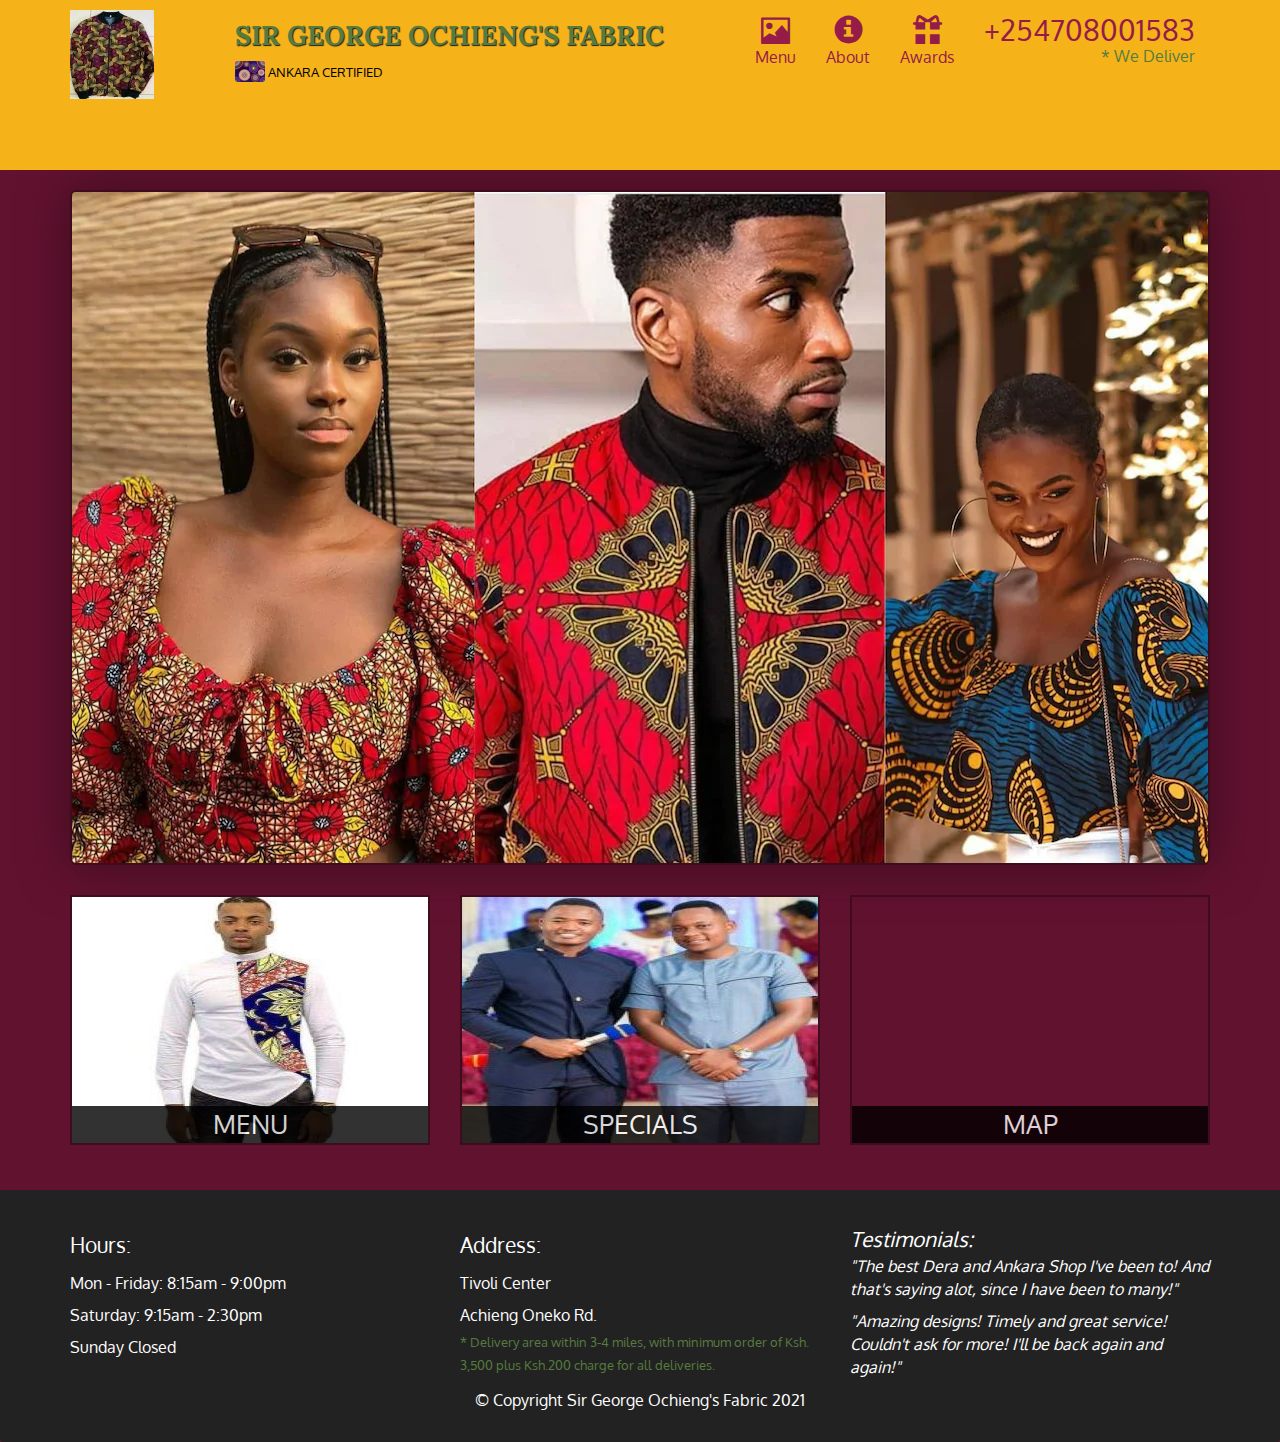
==== Ochibo/index.html @ 807a84cf "update" ====
<!DOCTYPE html>
<html lang="en">
<head>
	<meta charset="utf-8">
	<meta http-equiv="X-UA-Compatible" content="IE-edge">
	<meta name="viewport" content="width=device-width, initial-scale=1">
	<title>Sir George Ochieng's Fabric</title>
	<link rel="stylesheet" href="css/bootstrap.min.css">
	<link rel="stylesheet" href="css/styles.css">
	<link href="https://fonts.googleapis.com/css2?family=Oxygen:wght@300;400;700&display=swap" rel="stylesheet">
	<link href="https://fonts.googleapis.com/css?family=Lora" rel="stylesheet" type="text/css">
</head>
<body>
	<header>
	<nav id="header-nav" class="navbar navbar-default">
		<div class="container">
			<div class="navbar-header">
				<a href="index.html" class="pull-left visible-md visible-lg">
					<div id="logo-img" alt="Logo image"></div>
				</a>
					
                    <div class="navbar-brand">
						<a href="index.html"><h1>Sir George Ochieng's Fabric</h1></a>
					<p>
						<img src="images/ankara-logo.jpg" alt="ANKARA Certification">
						<span>ANKARA CERTIFIED</span>
					</p>
					</div>

                    <button type="button" class="navbar-toggle collapsed" data-toggle="collapse" data-target="#collapsable-nav" aria-expanded="false">
                        <span class="sr-only">Toggle navigation</span>
                        <span class="icon-bar"></span>
                        <span class="icon-bar"></span>
                        <span class="icon-bar"></span>
                        </button>
			</div>

            <div id="collapsable-nav" class="collapse navbar-collapse">
                <ul id="nav-list" class="nav navbar-nav navbar-right">
                    <li>
                        <a href="menu-categories.html">
                            <span class="glyphicon glyphicon-picture"></span><br class="hidden-xs"> Menu</a>
                    </li>
                    <li>
                        <a href="#">
                            <span class="glyphicon glyphicon-info-sign"></span><br class="hidden-xs"> About</a>
                    </li>
                    <li>
                        <a href="#">
                            <span class="glyphicon glyphicon-gift"></span><br class="hidden-xs"> Awards</a>
                    </li>
                    <li id="phone" class="hidden-xs">
                        <a href="tel:+254708001583">
                        <span>+254708001583</span></a><div> * We Deliver</div>
                    </li>
                </ul>
            </div>      
	      </div>
	</nav>
	</header>

<div id="call-btn" class="visible-xs">
    <a class="btn" href="tel:0708001583">
        <span class="glyphicon glyphicon-earphone"></span>
        0708001583
    </a>
</div>
<div id="xs-deliver" class="text-center visible-xs">* We Deliver</div>

<div id="main-content" class="container">
    <div class="jumbotron">
        <img src="images/jumbotron_768.jpg" alt="Picture of ANKARA" class="img-responsive visible-xs">
    </div>

    <div id="home-tiles" class="row">
        <div class="col-md-4 col-sm-6 col-xs-12">
            <a href="menu-categories.html"><div id="menu-tile"><span>menu</span></div></a>
        </div>
        <div class="col-md-4 col-sm-6 col-xs-12">
        <a href="single-category.html"><div id="specials-tile"><span>specials</span></div></a>
         </div>
         <div class="col-md-4 col-sm-12 col-xs-12">
            <a href="https://goo.gl/maps/CdRGstFrip1g4YqT7" target="_blank">
            <div id="map-tile">
              <iframe src="https://www.google.com/maps/embed?pb=!1m18!1m12!1m3!1d3989.811625195827!2d34.75209741394619!3d-0.10496419992341173!2m3!1f0!2f0!3f0!3m2!1i1024!2i768!4f13.1!3m3!1m2!1s0x182aa494f4967c91%3A0xe5f809c3b01f8e81!2sTivoli%20Centre!5e0!3m2!1sen!2ske!4v1613307351562!5m2!1sen!2ske" width="100%" height="250" frameborder="0" style="border:0;" allowfullscreen="" aria-hidden="false" tabindex="0"></iframe>  
                <span>map</span>
            </div>
            </a>
         </div>
 </div><!-- End of id, #home-tiles -->
</div><!-- End of #main-content -->

<footer class="panel-footer">
    <div class="container">
        <div class="row">
            <section id="hours" class="col-sm-4">
                <span>Hours:</span><br>
                Mon - Friday: 8:15am - 9:00pm<br>
                Saturday: 9:15am - 2:30pm<br>
                Sunday Closed
                <hr class="visible-xs">
            </section>
            <section id="address" class="col-sm-4">
                <span>Address:</span><br>
                Tivoli Center<br>
                Achieng Oneko Rd.<br>
                <p>* Delivery area within 3-4 miles, with minimum order of Ksh. 3,500 plus Ksh.200 charge for all deliveries.</p>
                <hr class="visible-xs">
            </section>
            <section id="testimonials" class="col-sm-4">
                <span color: red;>Testimonials:</span><br>
                <p>"The best Dera and Ankara Shop I've been to! And that's saying alot, since I have been to many!"</p>
                <p>"Amazing designs! Timely and great service! Couldn't ask for more! I'll be back again and again!"</p>
            </section>
        </div><!-- end of div class="row"-->
        <div class="text-center">&copy; Copyright Sir George Ochieng's Fabric 2021</div>
    </div><!-- End of div class="container" -->
    
</footer><!-- End of FOOTER!

<!-- jQuery (Bootstrap JS plugins depend on it) -->
<script src="js/jquery-3.5.1.min.js"></script>
<script src="js/bootstrap.min.js"></script>
<script src="js/script.js"></script>
</body>
</html>
---- Ochibo/css/styles.css ----
body {
	font-size: 16px;
	color: #fff;
	background-color: #61122f;
	font-family: 'Oxygen', sans-serif;
}
/** HEADER **/
#header-nav {
	background-color: #f6b319;
	border-radius: 0;
	border: 0;
}

#logo-img {
	background: url('../images/ochieng.JPG') no-repeat;
	width: 150px;
	height: 150px;
	margin: 10px 15px 10px 0;
}
.navbar-brand {
	padding-top: 25px;
}

.navbar-brand h1 { /* Restaurant name */ 
	font-family: "Lora", serif;
	color: #557c3e;
	font-size: 1.5em;
	text-transform: uppercase;
	font-weight: bold;
	text-shadow: 1px 1px 1px #222;
	margin-top: 0;
	margin-bottom: 0;
	line-height: .75;
}
.navbar-brand a:hover, .navbar-brand a:focus {
	text-decoration: none;
} 
.navbar-brand p { /* Kosher cert=ANKARA CER */
	color: #000;
	text-transform: uppercase;
	font-size: .7em;
	margin-top: 15px;
	 }
.navbar-brand p span{ /* Star-K=ankara-logo */
	vertical-align: middle; 
}
#nav-list {
	margin: top:10px;
}
#nav-list a {
	color: #951C49;
	text-align: center;
}
#nav-list a:hover {
	background: #E7E7E7;
}
#nav-list a span {
	font-size: 1.8em;
}

#phone {
	margin-top: 5px;
}
#phone a {
	text-align: right;
	padding-bottom: 0;
}
#phone div {
	color: #557c3e;
	text-align: right;
	padding-right: 15px;
}

.navbar-header button.navbar-toggle, .navbar-header .icon-bar {
	border: 1px solid #61122f;
}
.navbar-header button.navbar-toggle {
	clear: both;
	margin-top: -30px;
}
/* END HEADER */

/* FFOTER */
.panel-footer {
	margin-top: 30px;
	padding-top: 35px;
	padding-bottom: 30px;
	background-color: #222;
	border-top: 0;
}
#panel.footer div.row {
	margin-bottom: 35px;
}
#hours, #address, #testimonilas {
	line-height: 2;
}
#hours > span, #address > span, #testimonials > span {
	font-size: 1.3em;
}
#address p {
	color: #557c3e;
	font-size: .8em;
	line-height: 1.8;
}
#testimonials {
	font-style: italic;
}
#testimonials p:nth-child(2) {
	margin-top: 25px;
}
/* END OF FOOTER */
/* HOME PAGE */
.container .jumbotron {
	box-shadow: 0 0 50px #3F0C1F;
	border: 2px solid #3F0C1F;
}

#menu-tile, #specials-tile, #map-tile {
	height: 250px;
	width: 100%;
	margin-bottom: 15px;
	position: relative;
	border: 2px solid #3F0C1F;
	overflow: hidden;
}
#menu-tile:hover, #specials-tile:hover, #map-tile:hover {
	box-shadow: 0 1px 5px 1px #cccccc;
}

#menu-tile {
	background: url('../images/menu-tile.jpg') no-repeat;
	background-position: center;
}
#specials-tile {
	background: url('../images/specials-tile.jpg') no-repeat;
	background-position: center;
}


#menu-tile span, #specials-tile span, #map-tile span {
	position: absolute;
	bottom: 0;
	right: 0;
	width: 100%;
	text-align: center;
	font-size: 1.6em;
	text-transform: uppercase;
	background-color: #000;
	color: #fff;
	opacity: .8;
}
/* END HOME PAGE */



/*MENU CATEGORIES PAGE*/
.category-tile {
	position: relative;
	border: 2px solid #3F0C1F;
	overflow: hidden;
	width: 200px;
	height: 200px;
	margin: 0 auto 15px;
}
.categories-tile span {
	position: absolute;
	bottom: 0;
	right: 0;
	width: 100%;
	text-align: center;
	font-size: 1.2em;
	text-transform: uppercase;
	background-color: #000;
	color: #fff;
	opacity: .8; 
}
.category-tile:hover {
	box-shadow: 0 1px 5px 1px #cccccc;
}

#menu-categories-title + div {
	margin-bottom: 50px;
}
/* END MENU CATEGORIES PAGE */

/********** Large devices only **********/
@media (min-width: 1200px) {
	.container .jumbotron {
		background: url('../images/jumbotron_1200.jpg') no-repeat;
		height: 675px;
	}
}

/********** Medium devices only **********/
@media (min-width: 992px) and (max-width: 1199px) {
/* Header */
#logo-img {
	background: url('../images/ochieng.JPG') no-repeat;
	width: 100px;
	height: 100px;
	margin: 5px 5px 5px 0; 
	
  }
  /* End Header */

  /* Home Page */
  .container .jumbotron {
		background: url('../images/jumbotron_992.jpg') no-repeat;
		height: 558px;
		width: 1199px;
	 }
   /* End Home Page*/
}

/********** Small devices only **********/
@media (min-width: 768px) and (max-width: 991px) {
	.container .jumbotron {
		background: url('../images/jumbotron_768.jpg') no-repeat;
		height: 432px;
		width: 991px;
		box-shadow: 0 0 50px #3F0C1F;
		border: 2px solid #3F0C1F;	
	}

}

/********** Extra small devices only **********/
@media (max-width: 767px) {
	/* Header */
	.navbar-brand {
		padding-top: 10px;
		height: 80px; 
	}
	.navbar-brand h1 {
		padding-top: 10px;
		font-size: 5vw; /* 1vw = 1% of viewport width */
	}
	.navbar-brand p {/*Kosher Certified*/
		font-size: .6em;
		margin-top: 12px;
	}
	.navbar-brand p img { /* Star-K */
       height: 20px;
    }

#collapsable-nav a { /* Collapse nav menu text */
    	font-size: 1.2em;
    }
#collapsable-nav a { /* Collapse nav menu glyph */
    	font-size: 1.2em;
    	margin-right: 5px; 
    }

    #call-btn > a {
    	font-size: 1.5em;
    	display: block;
    	margin: 0 20px;
    	padding: 10px;
    	border: 2px solid #fff;
    	background-color: #f6b319;
    	color: #951C49;
    }
    #xs-deliver {
    	margin-top: 5px;
    	font-size: .7em;
    	letter-spacing: .1em;
    	text-transform: uppercase;
    }
    /* End Header */

    /* FOOTER */
    .panel-footer section {
    	margin-bottom: 30px;
    	text-align: center;
    }
    .panel-footer section:nth-child(3) {
    	margin-bottom: 0; /* margin already exists on the whole row */
    }
    .panel-footer section hr {
    	width: 50%;
    }
    /*End Footer */

    /* Home Page */

    .container .jumbotron {
		margin-top: 30px;
		padding: 0;
	}

	#menu-tile, #specials-tile {
		width: 360px;
		margin: 0 auto 15px;
	}
}


/********* Super Xsmall devices only :-) (e.g iPhone 4) ********/
@media (max-width: 479px) {
	/* Header */
.navbar-brand h1 { /*restaurant name */
	padding-top: 5px;
	font-size: 6vw;
}
/* END Header */
	/* Home Page */
	#menu-tile, #specials-tile {
		width: 280px;
		margin: 0 auto 15px;
	}

	.col-xxs-12 {
		position: relative;
		min-height: 1px;
		padding-right: 15px;
		padding-left: 15px;
		float: left;
		width: 100%;
	}
}
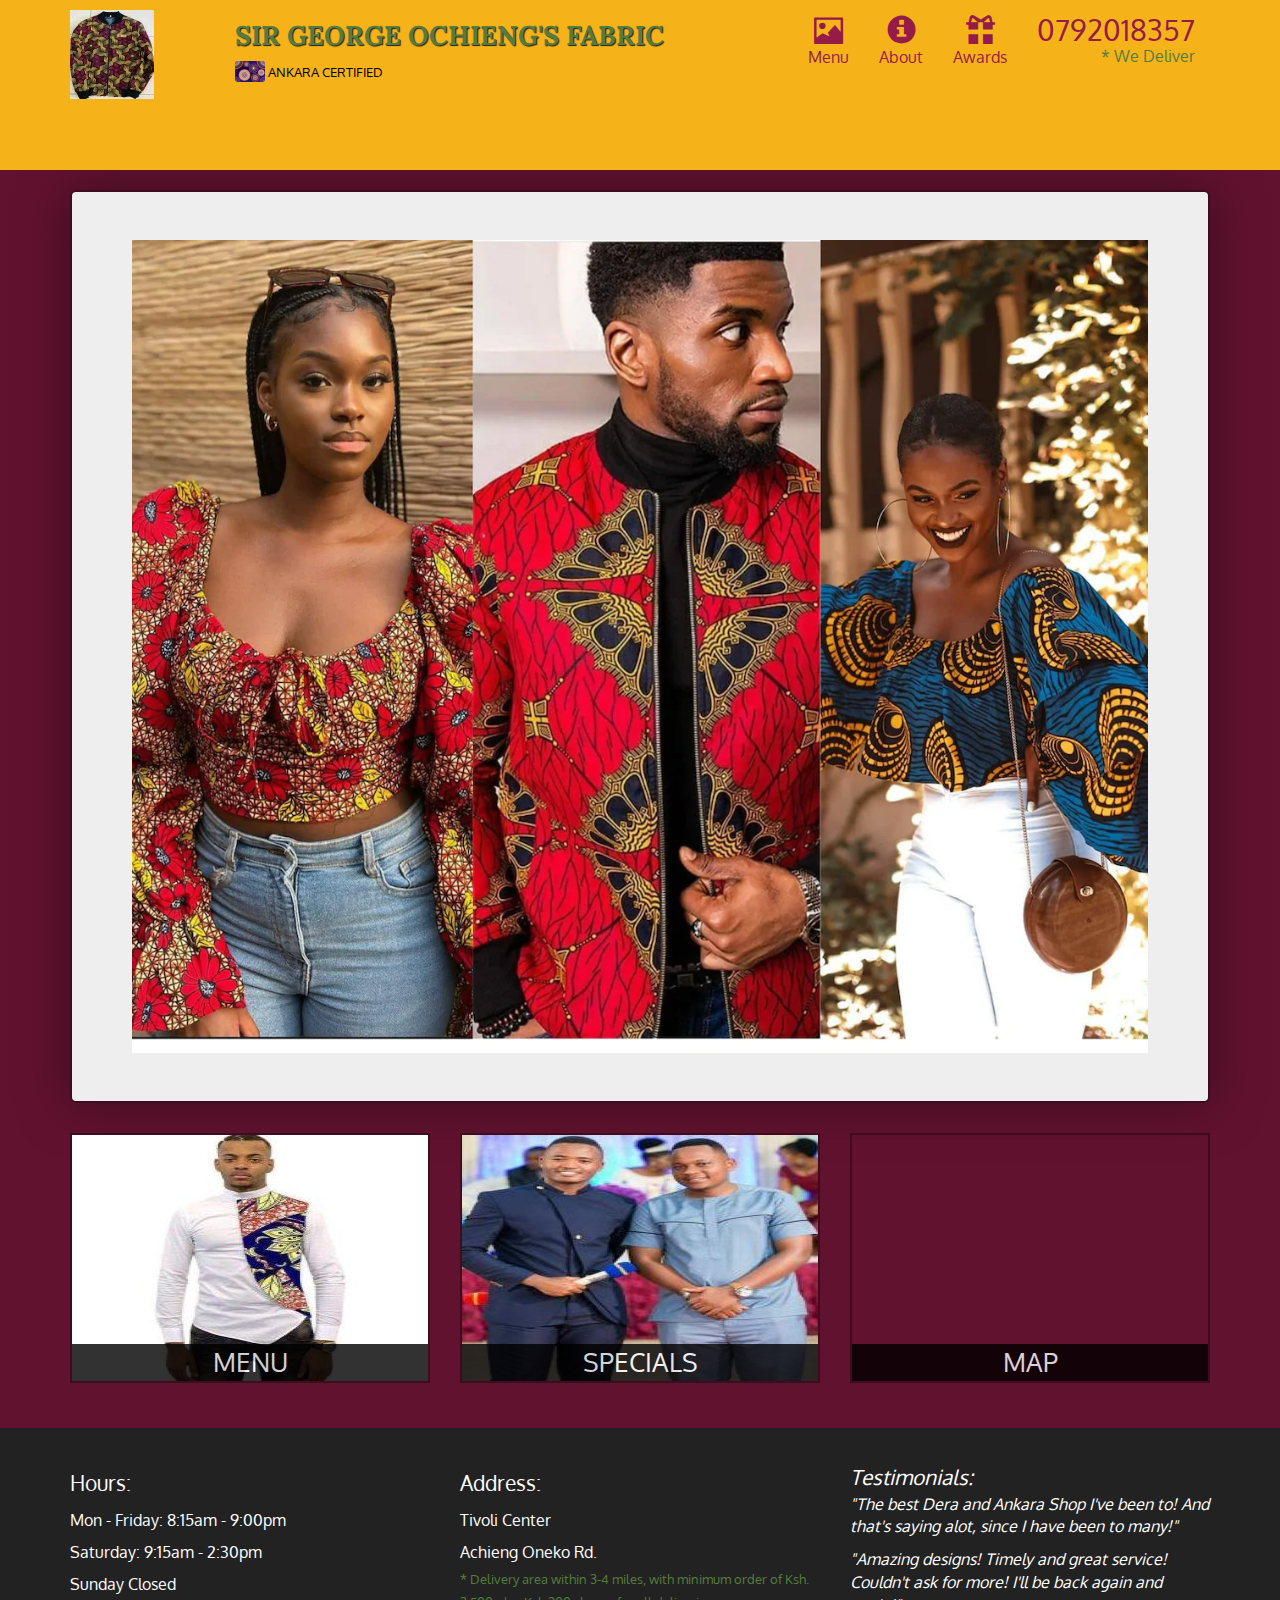
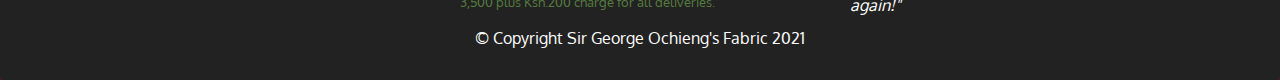
==== commit 75f86891: "m" ====
--- a/Ochibo/index.html
+++ b/Ochibo/index.html
@@ -37,6 +37,10 @@
 
             <div id="collapsable-nav" class="collapse navbar-collapse">
                 <ul id="nav-list" class="nav navbar-nav navbar-right">
+                    <li class="visible-xs active">
+                        <a href="index.html">
+                            <span class="glyphicon glyphicon-home"></span> Home</a>
+                    </li>
                     <li>
                         <a href="menu-categories.html">
                             <span class="glyphicon glyphicon-picture"></span><br class="hidden-xs"> Menu</a>
@@ -50,8 +54,8 @@
                             <span class="glyphicon glyphicon-gift"></span><br class="hidden-xs"> Awards</a>
                     </li>
                     <li id="phone" class="hidden-xs">
-                        <a href="tel:+254708001583">
-                        <span>+254708001583</span></a><div> * We Deliver</div>
+                        <a href="tel:+2540792018357">
+                        <span>0792018357</span></a><div> * We Deliver</div>
                     </li>
                 </ul>
             </div>      
@@ -62,14 +66,14 @@
 <div id="call-btn" class="visible-xs">
     <a class="btn" href="tel:0708001583">
         <span class="glyphicon glyphicon-earphone"></span>
-        0708001583
+        0792018357
     </a>
 </div>
 <div id="xs-deliver" class="text-center visible-xs">* We Deliver</div>
 
 <div id="main-content" class="container">
     <div class="jumbotron">
-        <img src="images/jumbotron_768.jpg" alt="Picture of ANKARA" class="img-responsive visible-xs">
+        <img src="images/jumbotron_768.jpg" alt="Picture of ANKARA" class="img-responsive">
     </div>
 
     <div id="home-tiles" class="row">
@@ -77,7 +81,7 @@
             <a href="menu-categories.html"><div id="menu-tile"><span>menu</span></div></a>
         </div>
         <div class="col-md-4 col-sm-6 col-xs-12">
-        <a href="single-category.html"><div id="specials-tile"><span>specials</span></div></a>
+        <a href="single-categories.html"><div id="specials-tile"><span>specials</span></div></a>
          </div>
          <div class="col-md-4 col-sm-12 col-xs-12">
             <a href="https://goo.gl/maps/CdRGstFrip1g4YqT7" target="_blank">
--- a/Ochibo/css/styles.css
+++ b/Ochibo/css/styles.css
@@ -183,6 +183,56 @@
 }
 /* END MENU CATEGORIES PAGE */
 
+/*  SINGLE CATEGORY PAGE*/
+.menu-item-tile {
+	margin-bottom: 25px;
+}
+.menu-item-tile hr {
+	width: 80%;
+}
+
+
+.menu-item-tile .menu-item-price {
+	font-size: 1.1em;
+	text-align: right;
+	margin-top: -15px;
+	margin-right: -15px;
+}
+.menu-item-tile .menu-item-price span {
+	font-size: .6em;
+}
+.menu-item-photo {
+	position: relative;
+	border: 2px solid #3F0C1F;
+	overflow: hidden;
+	padding: 0;
+	margin-right: -15px;
+	margin-left: auto;
+	margin-bottom: 20px;
+	max-width: 250px;
+}
+.menu-item-photo div {
+	position: absolute;
+	bottom: 0;
+	right: 0;
+	width: 80px;
+	background-color: #557c3e;
+	text-align: center;
+}
+.menu-item-description {
+	padding-right: 30px;
+}
+h3.menu-item-title {
+	margin: 0 0 10px;
+}
+.menu-item-details {
+	font-size: .9em;
+	font-style: italic;
+}
+/* End Single catgory page */
+
+}
+
 /********** Large devices only **********/
 @media (min-width: 1200px) {
 	.container .jumbotron {
@@ -292,6 +342,15 @@
 		width: 360px;
 		margin: 0 auto 15px;
 	}
+	.menu-item-photo {
+		margin-right: auto;
+	}
+	.menu-item-tile .menu-item-price {
+		text-align: center;
+	}
+	.menu-item-description {
+		text-align: center;
+	}
 }
 
 
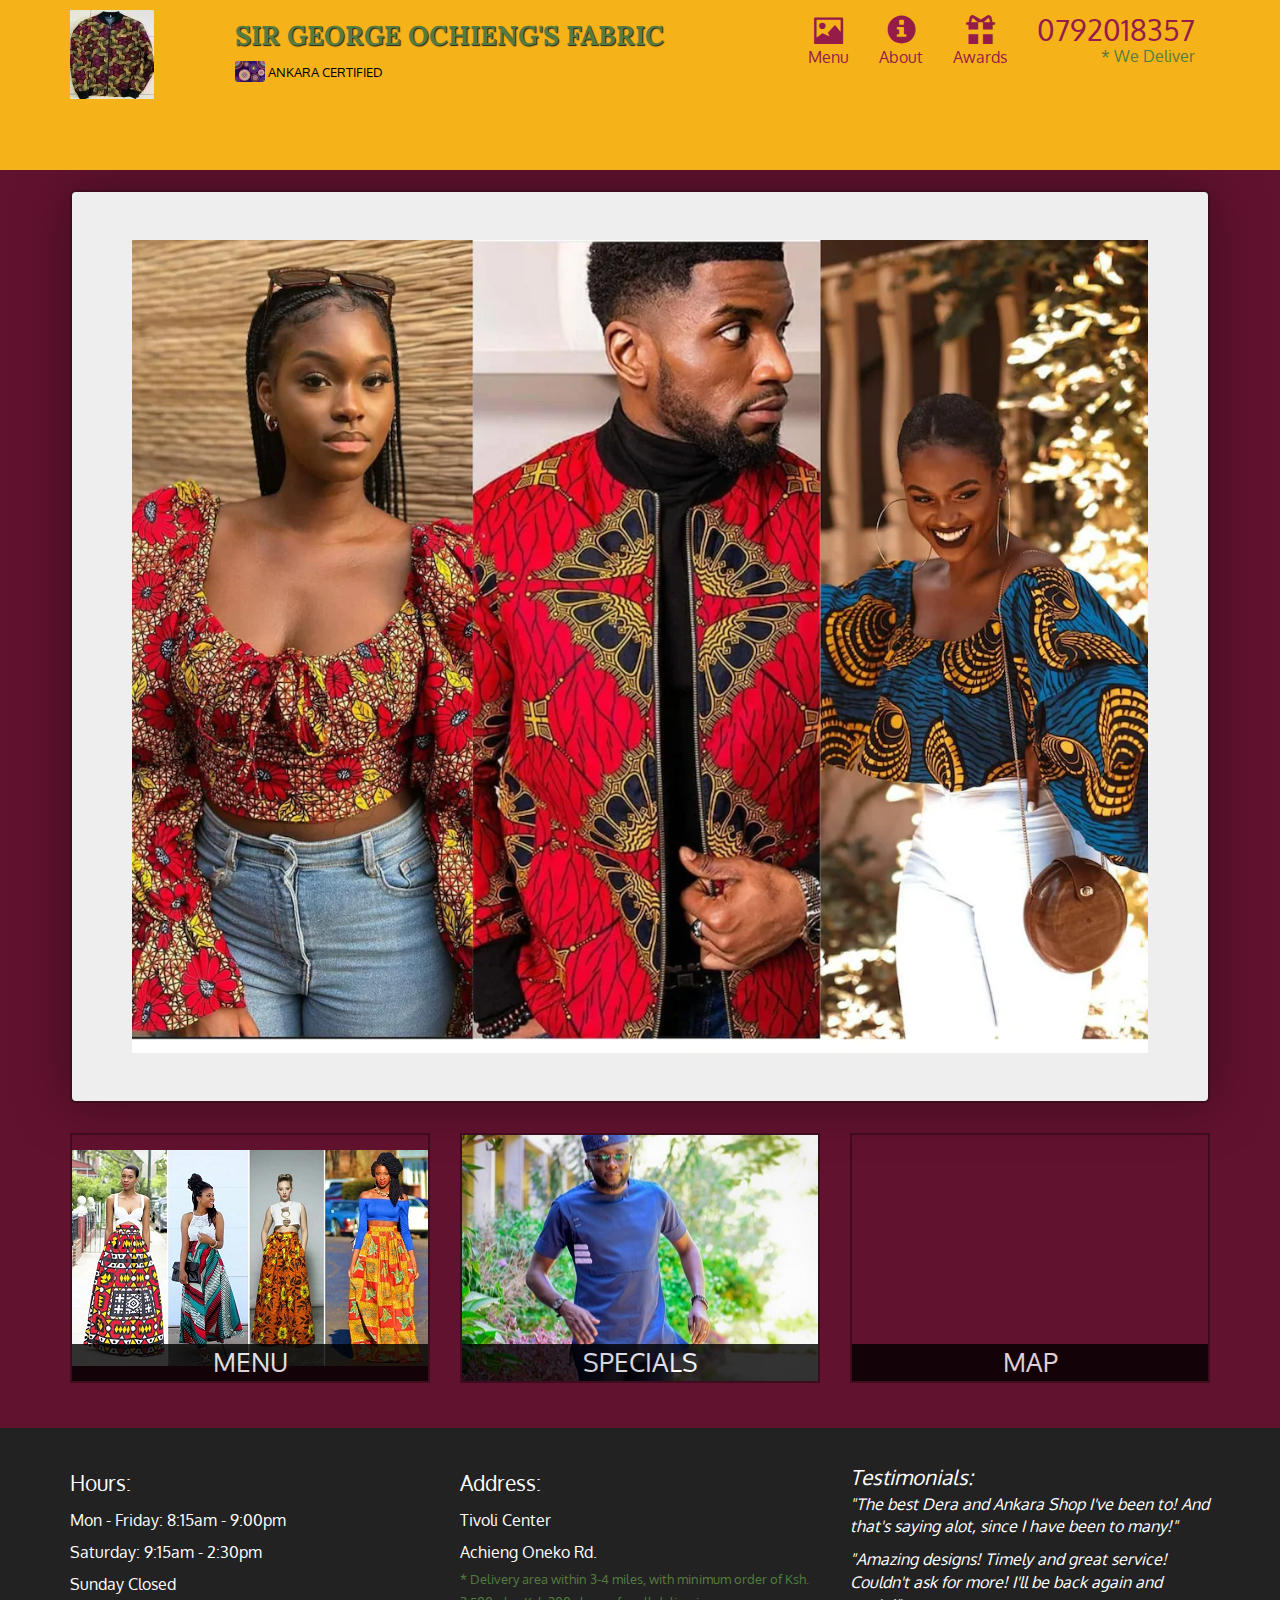
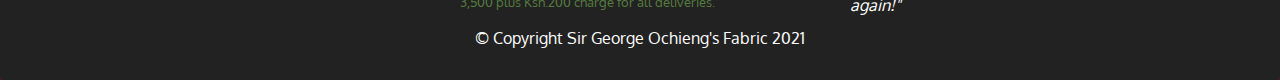
==== commit f747bbb5: "updated" ====
--- a/Ochibo/index.html
+++ b/Ochibo/index.html
@@ -4,7 +4,7 @@
 	<meta charset="utf-8">
 	<meta http-equiv="X-UA-Compatible" content="IE-edge">
 	<meta name="viewport" content="width=device-width, initial-scale=1">
-	<title>Sir George Ochieng's Fabric</title>
+	<title>Sir George Ochieng's Designs</title>
 	<link rel="stylesheet" href="css/bootstrap.min.css">
 	<link rel="stylesheet" href="css/styles.css">
 	<link href="https://fonts.googleapis.com/css2?family=Oxygen:wght@300;400;700&display=swap" rel="stylesheet">
--- a/Ochibo/css/styles.css
+++ b/Ochibo/css/styles.css
@@ -128,7 +128,7 @@
 }
 
 #menu-tile {
-	background: url('../images/menu-tile.jpg') no-repeat;
+	background: url('../images/menu-tile.png') no-repeat;
 	background-position: center;
 }
 #specials-tile {
